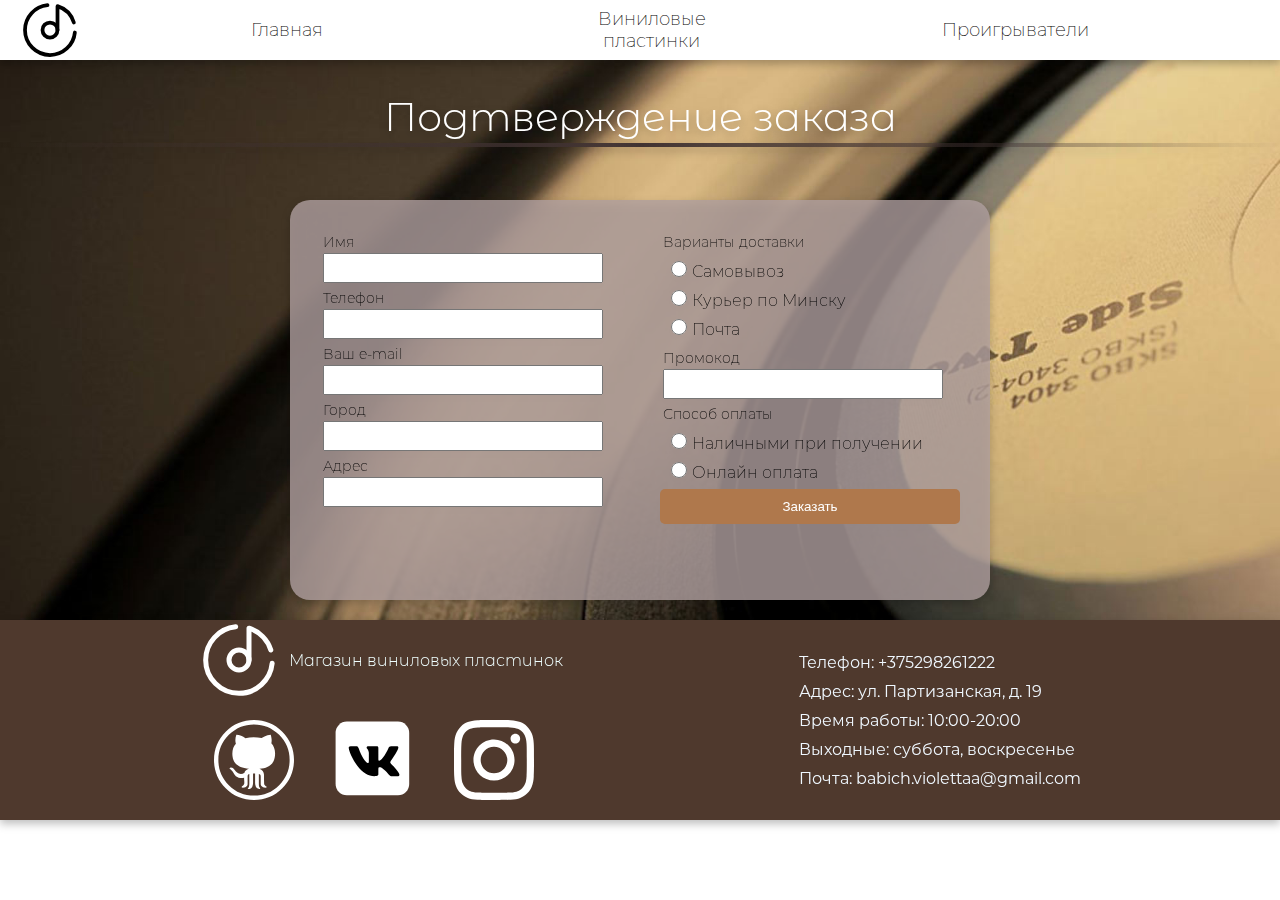
==== vinyl/cart.html @ fc1feb90 "new" ====
<!DOCTYPE html>
<html lang="en">

<head>
    <meta charset="UTF-8">
    <meta http-equiv="X-UA-Compatible" content="IE=edge">
    <meta name="viewport" content="width=device-width, initial-scale=1.0">
    <link rel="stylesheet" href="cart.css">
	<link rel="stylesheet" href="osnova.css">
    <link rel="icon" href="src/icon.svg">
    <title>order</title>
</head>

<body>
    <header id="mainHeader">
		<label for="menuButton"><img src="./src/logos/menu-icon.svg" id="menu" alt="menu"/></label>
		<input type="checkbox" id="menuButton" />
        <div id="mainLogo">
            <img src="data:image/svg+xml,%3Csvg width='800px' height='800px' viewBox='0 0 24 24' fill='none' xmlns='http://www.w3.org/2000/svg'%3E%3Cg id='SVGRepo_bgCarrier' stroke-width='0'%3E%3C/g%3E%3Cg id='SVGRepo_tracerCarrier' stroke-linecap='round' stroke-linejoin='round'%3E%3C/g%3E%3Cg id='SVGRepo_iconCarrier'%3E%3Ccircle cx='12' cy='12' r='3' stroke='%23000000' stroke-width='1.5'/%3E%3Cpath d='M21.9506 13.0004C21.4489 18.0538 17.1853 22.0004 12 22.0004C6.47715 22.0004 2 17.5233 2 12.0004C2 6.81508 5.94668 2.55153 11 2.0498' stroke='%23000000' stroke-width='1.5' stroke-linecap='round'/%3E%3Cpath d='M15 11.9992V2.45703C18.1101 3.43385 20.5654 5.88916 21.5422 8.99923' stroke='%23000000' stroke-width='1.5' stroke-linecap='round' stroke-linejoin='round'/%3E%3C/g%3E%3C/svg%3E">
        </div>  
		<nav id="mainNav">
		  <a href="index.html">
			<div>
			  Главная
			</div>
		  </a>
		  <a href="page1.html">
			<div>
			  Виниловые пластинки
			</div>
		  </a>
		  <a href="page2.html">
			<div>
			  Проигрыватели
					</div>
		  </a>
		</nav>
	  </header>
    <div id="cartPic">
        <p id="greet">
            <span>Подтверждение заказа</span>
        </p><hr>
    </div>
	
    <main id="mainContent">
        <form>
            <div>
                <label>Имя</label>
                <input type="text" />
            </div>
            <div>
                <label>Телефон</label>
                <input type="tel" />
            </div>
            <div>
                <label>Ваш e-mail</label>
                <input type="email" />
            </div>
            <div>
                <label>Город</label>
                <input type="text" />
            </div>
            <div>
                <label>Адрес</label>
                <input type="text" />
            </div>
            <div>
                <label>Варианты доставки</label>
                <div>
                    <input type="radio" name="deliver" /><span class="rad">Самовывоз</span>
                </div>
                <div>
                    <input type="radio" name="deliver" /><span class="rad">Курьер по Минску</span>
                </div>
                <div>
                    <input type="radio" name="deliver" /><span class="rad">Почта</span>
                </div>
            </div>
            <div>
                <label>Промокод</label>
                <input type="text" />
            </div>
            <div>
                <label>Способ оплаты</label>
                <div>
                    <input type="radio" name="payType" /><span class="rad">Наличными при получении</span>
                </div>
                <div>
                    <input type="radio" name="payType" /><span class="rad">Онлайн оплата</span>
                </div>
            </div>
            <input type="submit" value="Заказать" />
        </form>
	</div>
    </main>
    <footer id="mainFoot">
		<div id="footContent">
			<div id="footLogo">
				<img src="./src/logos/vinyl-svgrepo white.svg">
				<p id="textlogo">Магазин виниловых пластинок</p>
			</div>
			<nav id="footNav">
                <div>
                    <a href="https://github.com/viyviyleta">
                        <svg version="1.1" id="githubLogo" xmlns="http://www.w3.org/2000/svg" xmlns:xlink="http://www.w3.org/1999/xlink" x="0px" y="0px" viewBox="0 0 2500 2500" xml:space="preserve">
                            <style type="text/css">
                                .st0 {
                                    fill: #FFFFFF;
                                }
                            </style>
                            <path class="st0" d="M0,1250c0-345.05,122.07-639.65,366.21-883.79C610.35,122.07,904.95,0,1250,0
                                c345.05,0,639.65,122.07,883.79,366.21C2377.93,610.35,2500,904.95,2500,1250s-122.07,639.65-366.21,883.79S1595.05,2500,1250,2500
                                c-345.05,0-639.65-122.07-883.79-366.21C122.07,1889.65,0,1595.05,0,1250z M136.72,1250c0,305.99,109.05,568.03,327.15,786.13
                                c218.1,218.1,480.14,327.15,786.13,327.15c305.99,0,568.03-109.05,786.13-327.15s327.15-480.14,327.15-786.13
                                c0-305.99-109.05-568.03-327.15-786.13c-218.1-218.1-480.15-327.15-786.13-327.15c-305.99,0-568.03,109.05-786.13,327.15
                                C245.77,681.97,136.72,944.01,136.72,1250z M488.28,1518.55c-6.51-6.51-6.51-13.02,0-19.53c13.02-13.02,29.3-17.9,48.83-14.65
                                c19.53,3.26,30.92,6.51,34.18,9.77c22.79,9.77,48.02,31.74,75.68,65.92c27.67,34.18,49.64,57.78,65.92,70.8
                                c78.12,65.1,157.87,69.99,239.26,14.65c6.51-22.79,17.09-42.32,31.74-58.6c14.65-16.28,28.48-27.67,41.51-34.18
                                c13.02-6.51,35.81-16.28,68.36-29.3c-107.42-9.77-194.5-28.48-261.23-56.15c-66.73-27.67-119.63-62.66-158.69-104.98
                                c-52.08-58.59-83.82-135.09-95.22-229.49c-11.4-94.4-4.07-180.66,21.97-258.79c19.53-48.83,47.2-92.77,83.01-131.84
                                c-26.04-81.38-21.16-174.15,14.65-278.32c104.17,6.51,198.57,42.32,283.2,107.42c162.76-42.32,332.03-43.95,507.81-4.88
                                c22.79-16.28,57.78-36.62,104.98-61.04c47.2-24.41,106.61-38.25,178.22-41.51c13.02,35.81,21.97,78.12,26.86,126.95
                                s2.44,94.4-7.32,136.72c74.87,78.12,113.93,182.29,117.18,312.5c0,104.17-17.9,190.43-53.71,258.79
                                c-35.81,68.36-99.28,125.33-190.43,170.9c-61.85,29.3-143.23,47.2-244.14,53.71c45.58,22.79,78.94,46.39,100.1,70.8
                                c21.16,24.41,34.99,62.66,41.51,114.74v153.81l4.88,148.92c9.77,16.28,21.16,30.11,34.18,41.51c13.02,11.39,24.41,19.53,34.18,24.41
                                c9.76,4.88,13.02,12.21,9.76,21.97c-3.26,9.77-16.28,14.65-39.06,14.65c-55.34,0-99.28-19.53-131.84-58.6
                                c-9.77-16.28-14.65-35.8-14.65-58.59v-234.37c0-26.04-6.51-44.76-19.53-56.15c-13.02-11.4-26.04-18.72-39.06-21.97v307.62
                                c0,55.34,6.51,91.15,19.53,107.42c13.02,16.28,21.16,32.55,24.42,48.83c3.26,3.26,0.81,5.7-7.33,7.32
                                c-8.14,1.63-21.97-0.81-41.51-7.32c-42.32-9.77-71.61-31.74-87.89-65.92c-16.28-34.18-24.41-70.8-24.41-109.86v-302.73h-63.48
                                v302.73c0,39.06-8.14,76.5-24.42,112.3c-22.78,45.58-65.1,69.99-126.95,73.24c-9.77-3.26-14.65-6.51-14.65-9.76
                                c3.26-3.26,13.02-19.53,29.3-48.83c3.26-6.51,7.33-19.53,12.21-39.06c4.89-19.53,7.33-42.32,7.33-68.36v-307.62
                                c-13.02,3.26-25.23,10.58-36.62,21.97c-11.39,11.4-17.09,30.11-17.09,56.15v234.37c0,22.78-4.88,42.32-14.65,58.59
                                c-29.3,39.06-73.24,58.6-131.83,58.6c-22.79,0-35.81-4.88-39.06-14.65c-3.26-6.51-2.44-12.21,2.44-17.09s12.21-10.58,21.97-17.09
                                s16.28-11.4,19.53-14.65c13.02-9.77,22.78-22.79,29.3-39.06c9.77-13.02,12.21-47.2,7.32-102.54c-4.88-55.34-5.7-91.15-2.44-107.42
                                c-84.64,29.3-170.9,14.65-258.79-43.95c-26.04-26.04-52.08-63.48-78.12-112.3C585.94,1609.7,546.87,1567.38,488.28,1518.55z" />
                        </svg>
                    </a>
                </div>
                <div>
                    <a href="https://vk.com/viyviylettaa">
                        <svg xmlns="http://www.w3.org/2000/svg" viewBox="0 0 2500 2500">
                            <rect x="50" y="50" width="2300" height="2300" rx="350" ry="350" fill="#FFFFFF"/>
                            <path fill="#000000" d="M2007.43,879.95c11.14-37.13,0-63.12-51.98-63.12h-173.27c-44.55,0-64.36,23.51-75.5,49.5c0,0-87.87,215.35-212.87,353.96c-40.84,40.84-58.17,53.22-80.45,53.22c-11.14,0-27.23-12.38-27.23-49.51V879.95c0-44.55-12.38-63.12-49.51-63.12h-272.28c-27.23,0-44.55,21.04-44.55,39.6c0,42.08,61.88,51.98,69.31,168.32v254.95c0,55.69-9.9,65.59-32.18,65.59c-58.17,0-201.73-215.35-285.89-462.87c-17.33-45.79-33.42-65.59-77.97-65.59H519.8c-49.5,0-59.41,23.51-59.41,49.5c0,45.79,58.17,273.51,273.51,574.26c143.56,205.45,345.3,316.83,528.47,316.83c110.15,0,123.76-24.75,123.76-66.83v-155.94c0-49.5,9.9-59.41,45.79-59.41c25.99,0,69.31,12.38,172.03,111.39c117.57,117.57,137.38,170.79,202.97,170.79h173.27c49.51,0,74.26-24.75,59.41-73.02c-16.09-48.27-71.78-118.81-146.04-202.97c-40.84-48.27-101.49-99.01-118.81-125c-25.99-33.42-18.56-48.27,0-76.73C1774.75,1278.47,1986.39,981.44,2007.43,879.95L2007.43,879.95z"/>
                        </svg>
                        
                </div>
                <div>
                    <a href="https://www.instagram.com/viy.viy.leta/">
                        <svg version="1.1" id="instLogo" xmlns="http://www.w3.org/2000/svg"
                            xmlns:xlink="http://www.w3.org/1999/xlink" x="0px" y="0px" viewbox="0 0 2500 2500"
                            style="enable-background:new 0 0 2500 2500;" xml:space="preserve">
                            <style type="text/css">
                                .st0 {
                                    fill: #FFFFFF;
                                }
                            </style>
                            <path class="st0" d="M833.4,1250c0-230.11,186.49-416.7,416.6-416.7s416.7,186.59,416.7,416.7s-186.59,416.7-416.7,416.7
        S833.4,1480.11,833.4,1250 M608.14,1250c0,354.5,287.36,641.86,641.86,641.86s641.86-287.36,641.86-641.86
        S1604.5,608.14,1250,608.14S608.14,895.5,608.14,1250 M1767.27,582.69c0,82.79,67.14,150.04,150.04,150.04
        c82.79,0,150.04-67.25,150.04-150.04s-67.14-149.94-150.04-149.94S1767.27,499.9,1767.27,582.69 M744.95,2267.47
        c-121.87-5.55-188.11-25.85-232.13-43.01c-58.36-22.72-99.96-49.78-143.78-93.5c-43.72-43.72-70.88-85.32-93.5-143.68
        c-17.16-44.02-37.46-110.26-43.01-232.13c-6.06-131.76-7.27-171.34-7.27-505.15s1.31-373.28,7.27-505.15
        c5.55-121.87,25.95-188,43.01-232.13c22.72-58.36,49.78-99.96,93.5-143.78c43.72-43.72,85.32-70.88,143.78-93.5
        c44.02-17.16,110.26-37.46,232.13-43.01c131.76-6.06,171.34-7.27,505.05-7.27c333.8,0,373.28,1.31,505.15,7.27
        c121.87,5.55,188,25.95,232.13,43.01c58.36,22.62,99.96,49.78,143.78,93.5c43.72,43.72,70.78,85.42,93.5,143.78
        c17.16,44.02,37.46,110.26,43.01,232.13c6.06,131.87,7.27,171.34,7.27,505.15c0,333.7-1.21,373.28-7.27,505.15
        c-5.55,121.87-25.95,188.11-43.01,232.13c-22.72,58.36-49.78,99.96-93.5,143.68c-43.72,43.72-85.42,70.78-143.78,93.5
        c-44.02,17.16-110.26,37.46-232.13,43.01c-131.76,6.06-171.34,7.27-505.15,7.27C916.3,2274.74,876.72,2273.53,744.95,2267.47
         M734.65,7.57C601.58,13.63,510.7,34.73,431.24,65.63c-82.19,31.91-151.86,74.72-221.43,144.18
        C140.35,279.28,97.54,348.95,65.63,431.24c-30.9,79.46-52,170.34-58.06,303.41C1.41,867.93,0,910.54,0,1250s1.41,382.07,7.57,515.35
        c6.06,133.08,27.16,223.95,58.06,303.41c31.91,82.19,74.62,151.96,144.18,221.43c69.47,69.47,139.14,112.18,221.43,144.18
        c79.56,30.9,170.34,52,303.41,58.06c133.38,6.06,175.89,7.57,515.35,7.57c339.56,0,382.07-1.41,515.35-7.57
        c133.08-6.06,223.95-27.16,303.41-58.06c82.19-32.01,151.86-74.72,221.43-144.18c69.47-69.47,112.18-139.24,144.18-221.43
        c30.9-79.46,52.1-170.34,58.06-303.41c6.06-133.38,7.47-175.89,7.47-515.35s-1.41-382.07-7.47-515.35
        c-6.06-133.08-27.16-223.95-58.06-303.41c-32.01-82.19-74.72-151.86-144.18-221.43c-69.47-69.47-139.24-112.28-221.32-144.18
        c-79.56-30.9-170.44-52.1-303.41-58.06C1632.17,1.51,1589.56,0,1250.1,0C910.54,0,868.03,1.41,734.65,7.57" />
                        </svg>
                    </a>
                </div>
            </nav>
		</div>
		<div id="contactInfo">
			<p>Телефон: +375298261222</p>
			<p>Адрес: ул. Партизанская, д. 19</p>
			<p>Время работы: 10:00-20:00</p>
			<p>Выходные: суббота, воскресенье</p>
			<p>Почта: babich.violettaa@gmail.com</p>
		</div>
	</footer>
</body>
</html>
---- vinyl/cart.css ----
div#cartPic {

    background-position: 0%;
    background-size:cover;
    background-blend-mode:hue;
    width: 100%;
    height: 240px;
    display: flex;
    flex-flow: column wrap;
    justify-content: center;
    align-content: center;
}
#cartPic p#greet span{
    display: inline-block;
    width: 100%;
    text-align: center;
    color: white;
    font-size: 40px;
    word-spacing: 0px;
    font-weight: 70;
    font-family: 'Alternates';
}
main#mainContent {
    width: 100%;
    margin-top: -60px;
    height: fit-content;
    display: flex;
    flex-flow: row wrap;
    justify-content:center;
}
main#mainContent form {
    padding: 30px;
    border-radius: 20px; 
    background-color: rgba(175, 159, 159, 0.8); 
    margin: 20px;
    width: 700px;
    height: 400px;
    display: flex;
    flex-flow: column wrap;
    align-content: space-between;
}
hr {
    height: 4px;
    border: 0; 
    background-image: linear-gradient(to right, transparent, #403232, transparent); 
    margin: 2px; 
    width: 100%; 
}
form label {
    font-family: Montserrat-hairline;
    display: block;
    font-size: 14px;
    height: 20px;
}
form div {
    width: 280px;
    margin: 3px;
}
form div span {
    font-family: Montserrat-hairline;
    font-size: 16px;
}
form div input {
    width: 100%;
    height: 30px;
    font-family: Montserrat;
}
form input[type=radio] {
    width: 16px;
    height: 16px;
    margin: 5px;
    accent-color: black;
}
input[type="submit"] {
    width: 300px; 
    padding: 10px; 
    border: none; 
    border-radius: 5px; 
    background-color: #af784c; 
    color: white; 
    cursor: pointer; 
}
form textarea {
    height: 142px;
    width: 100%;
    resize: vertical;
    max-height: 142px;
    min-height: 30px;
    font-family: Montserrat;
    padding: 5px;
}
@media (max-width: 768px) {
#mainContent {
    display: flex;
    justify-content: center;
    align-items: center;
    height: auto;
    margin-top: -60px;
    margin-bottom: 20px;
}
form {
    width: 300px; 
    padding: 10px;
    border-radius: 20px; 
    background-color: rgba(175, 159, 159, 0.8); 
}
div {
    margin-bottom: 10px; 
}
input[type="text"],
input[type="tel"],
input[type="email"],
textarea {
    width: calc(100% - 40px); 
    padding: 5px;
    border-radius: 5px; 
    border: 1px solid #ccc; 
}
input[type="radio"],
input[type="checkbox"] {
    margin-right: 5px; 
}
textarea {
    height: 100px; 
}
input[type="submit"] {
    width: 100%; 
    padding: 10px; 
    border: none; 
    border-radius: 5px; 
    background-color: #af784c; 
    color: white; 
    cursor: pointer; 
}
.rad {
    margin-left: 5px;
}
}
---- vinyl/osnova.css ----
* {
  padding: 0;
  margin: 0;
  box-sizing: border-box;
}
header#mainHeader {
  width: 100%;
  height: 60px;
  background-color: rgb(255, 255, 255);
  display: flex;
  flex-flow: row nowrap;
  position: fixed;
}
header#mainHeader #menu {
  display: none;
}
header#mainHeader div#mainLogo{
  margin-left: 20px;
  height: 6px;
  width: 3px;
}
header#mainHeader div#mainLogo img {
  width: 60px;
  margin-left: 0px;
}
header#mainHeader nav#mainNav {
  flex-grow: 1;
  height: 100%;
  display: flex;
  flex-flow: nowrap row;
  align-items: center;
  justify-content: space-evenly;
  font-family: "Montserrat-hairline";
}
a {
  text-decoration: none;
  color: inherit;
}
header#mainHeader nav#mainNav div {
  width: 300px;
  text-align: center;
  font-size: 18px;
}
header#mainHeader nav#mainNav div:hover {
  animation: blink infinite alternate-reverse linear 1s;
}
@keyframes blink {
  from {
    text-shadow: black 0px 0px 10px;
  }
  to {
    text-shadow: black 0px 0px 0px;
  }
}
nav#mainNav div img {
  display: none;
}
body {
  background-size: 100% 100%;
  background-position: center;
  background-repeat: no-repeat;
}
body main #start_tr {
  margin-left: auto;
  margin-right: auto;
}
div#greetP {
  background-image: url(src/background/1.jpg);
  background-color: rgba(0, 0, 0, 0.3);
  background-size: cover;
  background-blend-mode: hue;
  width: 100%;
  height: 400px;
  display: flex;
  flex-flow: column wrap;
  justify-content: center;
  align-content: center;
  text-align: center;
}
#greetP p {
  color: white;
  font-size: 16px;
  margin-top: 40px;
  text-shadow: black 0px 0px 10px;
  font-family: "Montserrat-hairline";
}
#greetP p#greet span {
  display: inline-block;
  width: 100%;
  text-align: center;
  color: white;
  font-size: 30px;
  word-spacing: 0px;
  font-weight: 70;
  font-family: "Alternates";
}
body {
  background-image: url(src/background/cropped-Music-Record-Vinyl-l.jpg);
  filter: drop-shadow(0px 4px 4px rgba(0, 0, 0, 0.25));
}
body main #p1 {
  display: flex;
  align-self: centers;
  vertical-align: middle;
  font-family: "EB+Garamond";
  font-style: italic;
  font-weight: 400;
  font-size: 5vw;
  line-height: 59px;
  color: #fefefe;
  justify-content: center;
  align-items: center;
}
body main #p2 {
  display: flex;
  font-family: "Roboto", sans-serif;
  font-style: normal;
  font-weight: 400;
  font-size: 3vw;
  line-height: 5vw;
  color: #fefefe;
  justify-content: center;
  align-items: center;
}
body main #start_tr {
  display: flex;
  width: 27vw;
  height: 5vw;
  font-size: 1.5vw;
  background: rgba(217, 217, 217, 0.7);
  box-shadow: inset 0px 4px 4px rgba(0, 0, 0, 0.25);
  border-radius: 20px;
}
body main #start_tr a {
  white-space: nowrap;
  color: black;
  text-decoration: none;
  vertical-align: middle;
  font-family: "Roboto", sans-serif;
  line-height: 5vw;
  margin-left: 1vw;
}
body main #start_tr a #arr {
  width: 2vw;
  margin-left: 0.5vw;
  position: relative;
  top: 0.2vw;
}
body main #start_tr a #bag {
  margin-left: 0.2vw;
  width: 3vw;
  position: relative;
  top: 0.8vw;
}
body h2 {
  font-family: "Alternates";
  font-weight: 300;
  color: white;
  position: relative;
  margin: 10vw;
  margin-bottom: 5vw;
  font-size: 2.5vw;
  text-align: center;
  box-sizing: content-box;
}
body article {
  text-align: center;
  display: flex;
  flex-wrap: wrap;
  margin-left: 4vw;
}
body article div {
  display: flex;
  margin-left: 9vw;
  margin-top: 2vw;
  flex-direction: column;
  box-sizing: content-box;
  width: 30vw;
}
body article div img {
  display: block;
  height: 23vw;
  z-index: 1;
}
body article div div {
  background: #d9d9d9;
  display: flex;
  flex-direction: row;
  flex-wrap: wrap;
  justify-content: space-between;
  margin-left: 0;
  margin-top: 0;
}
body article div div p {
  margin: 0;
  margin-left: 0.2vw;
  margin-right: 0.2vw;
  font-family: Montserrat;
  font-weight: 300;
  font-size: 2.5vw;
  color: black;
}
body article div div .cost_ar {
  font-family: Montserrat-bold;
  font-size: 2vw;
  align-self: end;
}
body article div div .cost_ar .person_ar {
  font-size: 1.5vw;
}
body article div div .inf_ar {
  font-weight: 100;
  font-family: Montserrat-hairline;
  font-size: 1.5vw;
  text-align: left;
}
body article .dics_ar {
  transition: 0.5s ease-out;
  translate: 0 -23vw;
}
body article .art:hover .dics_ar {
  translate: 0 0;
  transition: 0.5s ease-out;
  translate: 0 0;
}
@media (max-width: 768px) {
  footer#mainFoot {
    height: auto;
  }
}
header#mainHeader input[type=checkbox] {
  display: none;
}
@media screen and (max-width: 606px) {
  body main.active {
    position: relative;
    margin-top: 5vw;
  }
  body main.active #p1 {
    display: none;
  }
  body main #p1 {
    font-size: 10vw;
  }
  body main #p2 {
    text-align: center;
    font-size: 50vw;
  }
  body main #start_tr {
    width: 50vw;
    height: 10vw;
  }
  body main #start_tr a {
    padding-top: 1.5vw;
    font-size: 3vw;
  }
  body main #start_tr a #arr {
    width: 3vw;
  }
  body main #start_tr a #bag {
    padding-top: -2vw;
    width: 4.5vw;
  }
  body h2 {
    margin: 0;
    margin-top: 10vw;
    font-size: 4vw;
  }
  body article {
    flex-direction: column;
    box-sizing: content-box;
    margin-left: auto;
    margin-right: auto;
  }
  body article div {
    margin-left: auto;
    margin-right: auto;
    width: 50vw;
  }
  body article div .dics_ar {
    translate: 0 0vw;
  }
  body article div div .name_ar {
    font-size: 4vw;
  }
  body article div div .cost_ar {
    font-size: 3vw;
  }
  body article div div .cost_ar .person_ar {
    font-size: 3vw;
  }
  body article div div .inf_ar {
    font-size: 3vw;
  }
}
footer#mainFoot {
  width: 100%;
  height: 240px;
  padding-left: -90px;
  background-color: rgb(79, 57, 45);
  display: flex;
  flex-flow: row wrap;
  justify-content: space-evenly;
  align-items: center;
}
footer#mainFoot nav#footNav {
  width: 400px;
  display: flex;
  flex-flow: row nowrap;
  justify-content: flex-start;
}
footer#mainFoot nav#footNav div {
  width: 120px;
  height: 120px;
  padding: 20px;
}
#textlogo {
  font-family: Alternates;
  size: 3px;
}
footer#mainFoot #footLogo {
  margin-left: 5px;
  width: 400px;
  height: 80px;
  display: flex;
}
footer#mainFoot #footLogo p {
  display: flex;
  color: azure;
  padding-left: 10px;
  display: flex;
  justify-content: center;
  align-items: center;
}
footer#mainFoot #footLogo svg {
  height: 120px;
}
#contactInfo {
  color: aliceblue;
  text-align: left;
  display: flex;
  flex-direction: column;
  align-items: flex-start;
}
#contactInfo p {
  font-family: Montserrat;
  size: 16px;
  margin: 5px;
}
header#mainHeader input[type=checkbox] {
  display: none;
}
@media (min-width: 768px) {
  footer#mainFoot {
    height: auto;
  }
  header#mainHeader {
    width: 100%;
    height: 60px;
    background-color: rgb(255, 255, 255);
    display: flex;
    flex-flow: row nowrap;
    position: absolute;
  }
  header#mainHeader nav#mainNav div {
    width: 200px;
    text-align: center;
    font-size: 18px;
  }
}
@media (max-width: 768px) {
  header#mainHeader nav#mainNav div {
    width: 200px;
    text-align: center;
    font-size: 18px;
  }
}
@media (max-width: 606px) {
  header#mainHeader {
    width: 100%;
    height: 60px;
    background-color: rgb(255, 255, 255);
    display: flex;
    flex-flow: row wrap;
    position: absolute;
  }
  header#mainHeader div#mainLogo {
    width: 100%;
    display: flex;
    justify-content: center;
    height: 60px;
  }
  header#mainHeader img#menu {
    height: 30px;
    position: absolute;
    margin: 15px;
    display: inline;
  }
  header#mainHeader #menuButton:checked ~ nav#mainNav {
    display: flex;
    flex-direction: column;
  }
  header#mainHeader nav#mainNav {
    background-color: white;
    width: 100%;
    height: auto;
    display: none;
    flex-direction: column;
    justify-content: center;
    align-items: center;
    font-family: Montserrat;
  }
}
@media (max-width: 606px) {
  footer#mainFoot {
    height: auto;
  }
  header#mainHeader {
    width: 100%;
    height: 60px;
    background-color: rgb(255, 255, 255);
    display: flex;
    flex-flow: row wrap;
    position: absolute;
  }
  header#mainHeader div#mainLogo {
    width: 100%;
    display: flex;
    justify-content: center;
    height: 60px;
  }
  header#mainHeader img#menu {
    height: 30px;
    position: absolute;
    margin: 15px;
    display: inline;
  }
  header#mainHeader #menuButton:checked ~ nav#mainNav {
    display: flex;
  }
  header#mainHeader nav#mainNav {
    background-color: white;
    width: 100%;
    display: none;
    flex-direction: column;
    flex-flow: row wrap;
    align-items: center;
    font-family: Montserrat;
  }
  header#mainHeader nav#mainNav div {
    width: 200px;
    height: 100px;
    display: flex;
    flex-flow: column nowrap;
    align-items: center;
  }
  nav#mainNav div img {
    display: block;
    width: 140px;
    height: 140px;
  }
}
@media (max-width: 360px) {
  header#mainHeader {
    width: 100%;
    height: 60px;
    background-color: rgb(255, 255, 255);
    display: flex;
    flex-flow: row wrap;
    position: absolute;
  }
  header#mainHeader div#mainLogo {
    width: 100%;
    display: flex;
    justify-content: center;
    height: 60px;
  }
  header#mainHeader img#menu {
    height: 30px;
    position: absolute;
    margin: 15px;
    display: inline;
  }
  header#mainHeader #menuButton:checked ~ nav#mainNav {
    display: flex;
  }
  header#mainHeader nav#mainNav {
    background-color: white;
    width: 100%;
    height: 150px;
    display: none;
    flex-direction: column;
    flex-flow: row wrap;
    align-items: center;
    font-family: Montserrat;
  }
  header#mainHeader nav#mainNav div {
    width: 200px;
    height: 10px;
    display: flex;
    flex-flow: column nowrap;
    align-items: center;
  }
  nav#mainNav div img {
    display: block;
    width: 140px;
    height: 140px;
  }
}
@media (max-width: 360px) {
  footer#mainFoot {
    margin-left: 5px;
    height: -moz-fit-content;
    height: fit-content;
  }
  footer#mainFoot nav#footNav {
    margin-left: 10px;
    display: flex;
    flex-flow: row wrap;
  }
  footer#mainFoot #footLogo {
    margin-left: 15px;
    padding-left: 60px;
    width: 300px;
  }
  main#mainContent div.item {
    width: 100%;
    padding: 0px;
  }
}
@media (max-width: 575px) {
  main#mainContent form {
    width: 300px;
    height: -moz-fit-content;
    height: fit-content;
  }
  div#cartPic #greet span {
    font-size: 30px;
  }
}
@font-face {
  font-family: "Montserrat";
  src: url(src/fonts/Montserrat-Regular.otf);
}
@font-face {
  font-family: "Montserrat-hairline";
  src: url(src/fonts/Montserrat-ExtraLight.otf);
}
@font-face {
  font-family: "Montserrat-bold";
  src: url(./src/fonts/Montserrat-Bold.otf);
}
@font-face {
  font-family: thin;
  src: url(./src/fonts/Montserrat-Thin.otf);
}
@font-face {
  font-family: Alternates;
  src: url(./src/fonts/MontserratAlternates-Light.ttf);
}
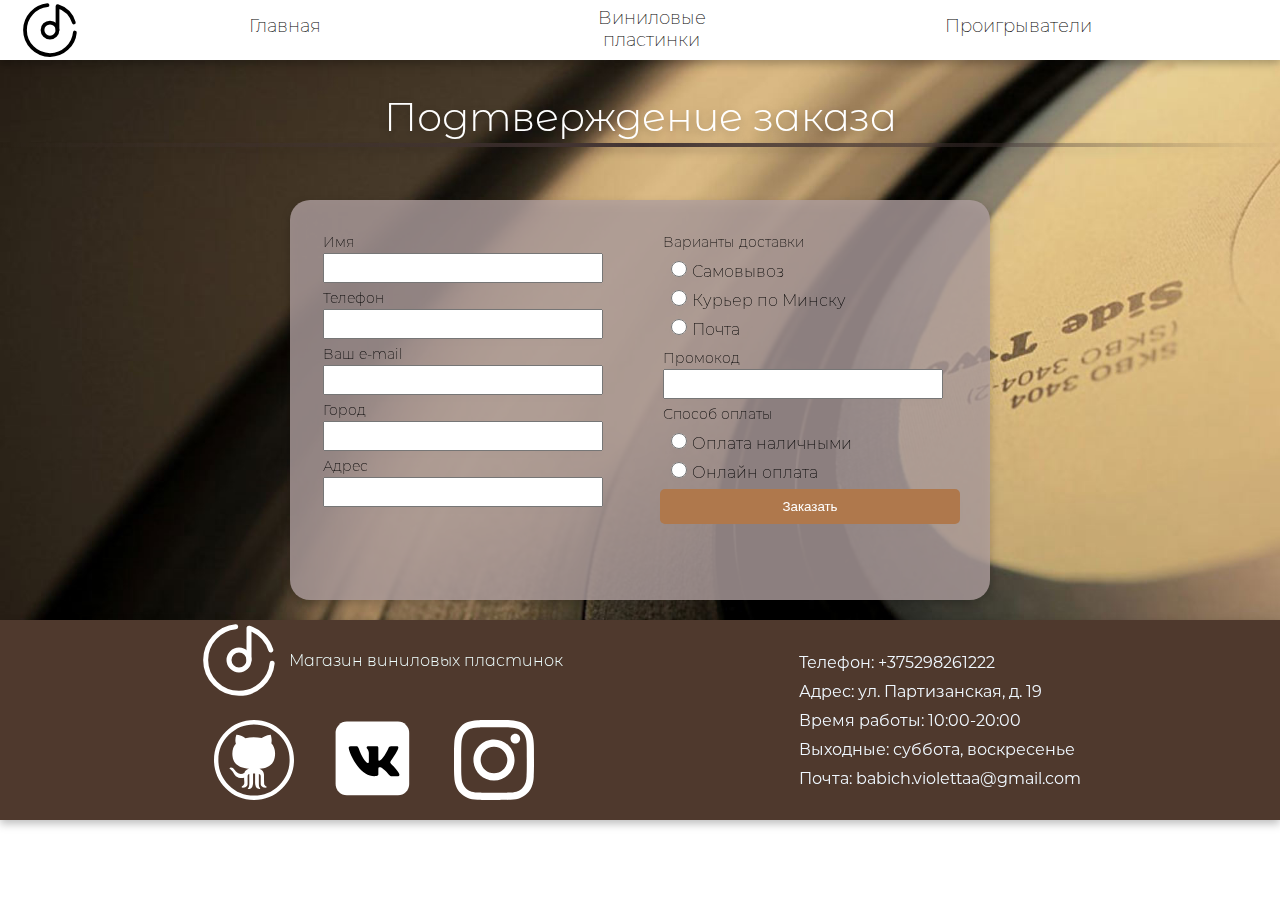
==== commit 601b343b: "new" ====
--- a/vinyl/cart.html
+++ b/vinyl/cart.html
@@ -18,30 +18,29 @@
         <div id="mainLogo">
             <img src="data:image/svg+xml,%3Csvg width='800px' height='800px' viewBox='0 0 24 24' fill='none' xmlns='http://www.w3.org/2000/svg'%3E%3Cg id='SVGRepo_bgCarrier' stroke-width='0'%3E%3C/g%3E%3Cg id='SVGRepo_tracerCarrier' stroke-linecap='round' stroke-linejoin='round'%3E%3C/g%3E%3Cg id='SVGRepo_iconCarrier'%3E%3Ccircle cx='12' cy='12' r='3' stroke='%23000000' stroke-width='1.5'/%3E%3Cpath d='M21.9506 13.0004C21.4489 18.0538 17.1853 22.0004 12 22.0004C6.47715 22.0004 2 17.5233 2 12.0004C2 6.81508 5.94668 2.55153 11 2.0498' stroke='%23000000' stroke-width='1.5' stroke-linecap='round'/%3E%3Cpath d='M15 11.9992V2.45703C18.1101 3.43385 20.5654 5.88916 21.5422 8.99923' stroke='%23000000' stroke-width='1.5' stroke-linecap='round' stroke-linejoin='round'/%3E%3C/g%3E%3C/svg%3E">
         </div>  
-		<nav id="mainNav">
-		  <a href="index.html">
-			<div>
-			  Главная
-			</div>
-		  </a>
-		  <a href="page1.html">
-			<div>
-			  Виниловые пластинки
-			</div>
-		  </a>
-		  <a href="page2.html">
-			<div>
-			  Проигрыватели
-					</div>
-		  </a>
-		</nav>
+        <nav id="mainNav">
+            <a href="index.html">
+              <div style="margin-top: 20px;"> 
+                Главная
+              </div>
+            </a>
+            <a href="page1.html">
+              <div>
+                Виниловые пластинки
+              </div>
+            </a>
+            <a href="page2.html">
+              <div style="margin-top: 20px;"> 
+                Проигрыватели
+                      </div>
+            </a>
+          </nav>
 	  </header>
     <div id="cartPic">
         <p id="greet">
             <span>Подтверждение заказа</span>
         </p><hr>
     </div>
-	
     <main id="mainContent">
         <form>
             <div>
@@ -82,8 +81,8 @@
             </div>
             <div>
                 <label>Способ оплаты</label>
-                <div>
-                    <input type="radio" name="payType" /><span class="rad">Наличными при получении</span>
+                <div id="rad">
+                    <input type="radio" name="payType" /><span class="rad">Оплата наличными</span>
                 </div>
                 <div>
                     <input type="radio" name="payType" /><span class="rad">Онлайн оплата</span>
--- a/vinyl/cart.css
+++ b/vinyl/cart.css
@@ -1,5 +1,4 @@
 div#cartPic {
-
     background-position: 0%;
     background-size:cover;
     background-blend-mode:hue;
@@ -90,6 +89,16 @@
     padding: 5px;
 }
 @media (max-width: 768px) {
+    header#mainHeader nav#mainNav {
+        flex-grow: 1;
+        height: 100%;
+        display: flex;
+        flex-flow: nowrap row;
+        align-items: center;
+        justify-content: space-evenly;
+        font-family: "Montserrat-hairline";
+      }
+    
 #mainContent {
     display: flex;
     justify-content: center;
@@ -111,7 +120,7 @@
 input[type="tel"],
 input[type="email"],
 textarea {
-    width: calc(100% - 40px); 
+    width: calc(100% - 70px); 
     padding: 5px;
     border-radius: 5px; 
     border: 1px solid #ccc; 
@@ -124,7 +133,7 @@
     height: 100px; 
 }
 input[type="submit"] {
-    width: 100%; 
+    width:40%; 
     padding: 10px; 
     border: none; 
     border-radius: 5px; 
@@ -134,5 +143,32 @@
 }
 .rad {
     margin-left: 5px;
+    width:40%;
 }
+}
+@media (max-width: 575px) {
+
+input[type="submit"] {
+    width:100%; 
+    padding: 10px; 
+    border: none; 
+    border-radius: 5px; 
+    background-color: #af784c; 
+    color: white; 
+    cursor: pointer; 
+}
+
+}
+
+@media (max-width: 646px) {
+    header#mainHeader nav#mainNav {
+        flex-grow: 1;
+        height: 100%;
+        display: flex;
+        margin-top: -10px;
+        flex-flow: nowrap row;
+        align-items: center;
+        justify-content: space-evenly;
+        font-family: "Montserrat-hairline";
+      }
 }--- a/vinyl/osnova.css
+++ b/vinyl/osnova.css
@@ -37,7 +37,9 @@
   color: inherit;
 }
 header#mainHeader nav#mainNav div {
-  width: 300px;
+  width: 200px;
+  height: 60px;
+  margin: 5px;
   text-align: center;
   font-size: 18px;
 }
@@ -52,9 +54,7 @@
     text-shadow: black 0px 0px 0px;
   }
 }
-nav#mainNav div img {
-  display: none;
-}
+
 body {
   background-size: 100% 100%;
   background-position: center;
@@ -102,7 +102,6 @@
   display: flex;
   align-self: centers;
   vertical-align: middle;
-  font-family: "EB+Garamond";
   font-style: italic;
   font-weight: 400;
   font-size: 5vw;
@@ -113,7 +112,6 @@
 }
 body main #p2 {
   display: flex;
-  font-family: "Roboto", sans-serif;
   font-style: normal;
   font-weight: 400;
   font-size: 3vw;
@@ -153,7 +151,7 @@
   top: 0.8vw;
 }
 body h2 {
-  font-family: "Alternates";
+  font-family: Alternates;
   font-weight: 300;
   color: white;
   position: relative;
@@ -223,14 +221,7 @@
   transition: 0.5s ease-out;
   translate: 0 0;
 }
-@media (max-width: 768px) {
-  footer#mainFoot {
-    height: auto;
-  }
-}
-header#mainHeader input[type=checkbox] {
-  display: none;
-}
+
 @media screen and (max-width: 606px) {
   body main.active {
     position: relative;
@@ -364,18 +355,20 @@
   }
   header#mainHeader nav#mainNav div {
     width: 200px;
+    height: 60px;
+    padding-top: 7px;
     text-align: center;
     font-size: 18px;
   }
 }
-@media (max-width: 768px) {
-  header#mainHeader nav#mainNav div {
-    width: 200px;
-    text-align: center;
-    font-size: 18px;
-  }
-}
-@media (max-width: 606px) {
+@media (min-width: 648px) {
+  footer#mainFoot {
+    height: auto;
+    display: flex;
+    flex-wrap: nowrap;
+  }
+}
+@media (max-width: 646px) {
   header#mainHeader {
     width: 100%;
     height: 60px;
@@ -399,6 +392,10 @@
   header#mainHeader #menuButton:checked ~ nav#mainNav {
     display: flex;
     flex-direction: column;
+    display: flex;
+    flex-wrap: nowrap;
+    justify-content: space-evenly;
+    justify-content: center;
   }
   header#mainHeader nav#mainNav {
     background-color: white;
@@ -411,7 +408,7 @@
     font-family: Montserrat;
   }
 }
-@media (max-width: 606px) {
+@media (max-width: 646px) {
   footer#mainFoot {
     height: auto;
   }
@@ -449,10 +446,12 @@
   }
   header#mainHeader nav#mainNav div {
     width: 200px;
-    height: 100px;
+    height: 60px;
+    margin: 10px;
     display: flex;
     flex-flow: column nowrap;
     align-items: center;
+    justify-content: center;
   }
   nav#mainNav div img {
     display: block;
@@ -487,7 +486,7 @@
   header#mainHeader nav#mainNav {
     background-color: white;
     width: 100%;
-    height: 150px;
+    height: 160px;
     display: none;
     flex-direction: column;
     flex-flow: row wrap;
@@ -496,10 +495,11 @@
   }
   header#mainHeader nav#mainNav div {
     width: 200px;
-    height: 10px;
+    height: 30px;
     display: flex;
     flex-flow: column nowrap;
     align-items: center;
+    justify-content: center;
   }
   nav#mainNav div img {
     display: block;
@@ -509,7 +509,6 @@
 }
 @media (max-width: 360px) {
   footer#mainFoot {
-    margin-left: 5px;
     height: -moz-fit-content;
     height: fit-content;
   }
@@ -538,6 +537,59 @@
     font-size: 30px;
   }
 }
+@media (max-width: 349px) {
+  footer#mainFoot {
+    flex-direction: column;
+    align-content: center;
+    justify-content: center;
+  }
+
+  footer#mainFoot #footContent {
+    align-items: center;
+  }
+
+  footer#mainFoot #footLogo {
+    flex-direction: column;
+    align-content: center;
+    margin-bottom: 10px;
+  }
+
+  footer#mainFoot #footLogo img {
+    height: 50px; /* уменьшение размера логотипа */
+  }
+
+  footer#mainFoot #footLogo p {
+    font-size: 12px; /* уменьшение размера шрифта */
+    text-align: center;
+  }
+
+  footer#mainFoot nav#footNav {
+    flex-direction: row;
+    margin-left: -20px;
+    margin-top: -40px;
+    justify-content: center;
+    align-content: center;
+  }
+
+  footer#mainFoot nav#footNav div {
+    margin: 10px;
+    width: 40px;
+    height: 40px; 
+  }
+  footer#mainFoot nav#footNav div a svg {
+    height: 30px; /* уменьшение размера иконок */
+    width: 30px;
+  }
+
+  #contactInfo {
+    text-align: center;
+  }
+
+  #contactInfo p {
+    font-size: 12px; /* уменьшение размера шрифта */
+  }
+}
+
 @font-face {
   font-family: "Montserrat";
   src: url(src/fonts/Montserrat-Regular.otf);
